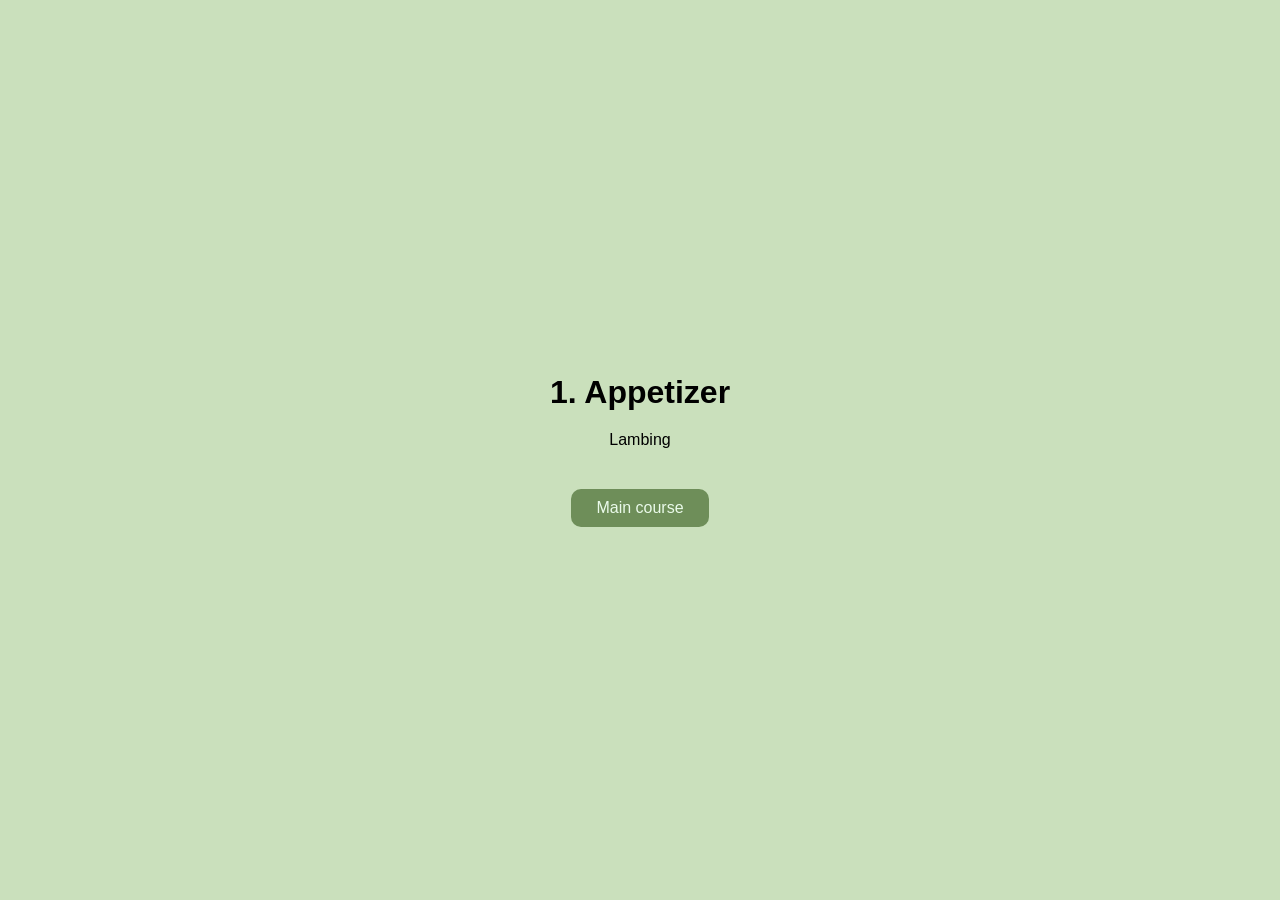
==== course1.html @ edb6aab8 "Initial commit" ====
<!DOCTYPE html>
<html lang="en">
<head>
    <meta charset="UTF-8">
    <meta name="viewport" content="width=device-width, initial-scale=1.0">
    <title>Be my Valentine<3</title>

    <link rel="stylesheet" href="./style.css">
</head>
<body>
    <div class="container">
        
        <h1>1. Appetizer</h1>
        <p>Lambing<p>


    <div class="btn">
        <a href="course2.html">Main course</a>
        </div>
    </div>
    
</body>
</html>
---- style.css ----
* {
    margin: 0;
    padding: 0;
    box-sizing: border-box;
    font-family: sans-serif;
}

body {
    width: 100%;
    min-height: 100vh;
    display: flex;
    justify-content: center;
    align-items: center;
    background-color: #CAE0BC;
}

.container {
    display: flex;
    flex-direction: column;
    text-align: center;
    align-items: center;
    gap: 20px;
    max-width: 500px;
    margin: 20px;

}

.container .tenor-gif-embed {
    display: flex;
    max-width: 200px;
}

.container .btn {
    display: flex;
    gap: 25px;
}

.btn a{
    text-decoration: none;
    color: #EAFAEA;
    background: #6E8E59;
    padding: 10px 25px;
    border-radius: 10px;
    box-shadow: 0.5rem 0.5rem 3rem(0, 0%, 0.3);

}
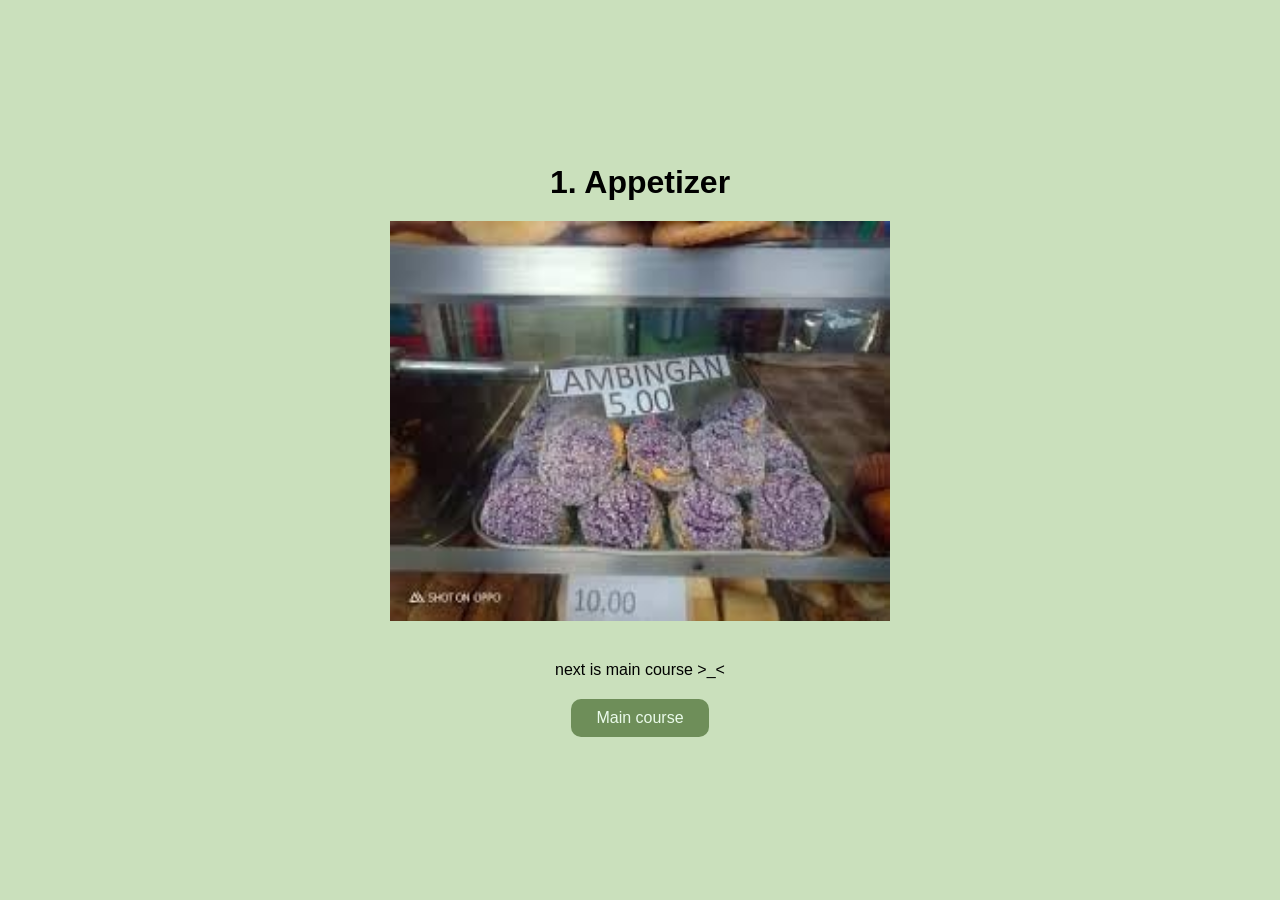
==== commit 0b95ebb0: "Updated HTML file" ====
--- a/course1.html
+++ b/course1.html
@@ -11,10 +11,12 @@
     <div class="container">
         
         <h1>1. Appetizer</h1>
-        <p>Lambing<p>
+        <img src="lambingan.jpg" style="width: 500px; height: 400px;" alt="My Image">
+        <p></p> 
+        <p>next is main course >_<</p>
 
 
-    <div class="btn">
+    <div class="btn">   
         <a href="course2.html">Main course</a>
         </div>
     </div>
--- a/style.css
+++ b/style.css
@@ -43,4 +43,6 @@
     border-radius: 10px;
     box-shadow: 0.5rem 0.5rem 3rem(0, 0%, 0.3);
 
-}+}
+
+
